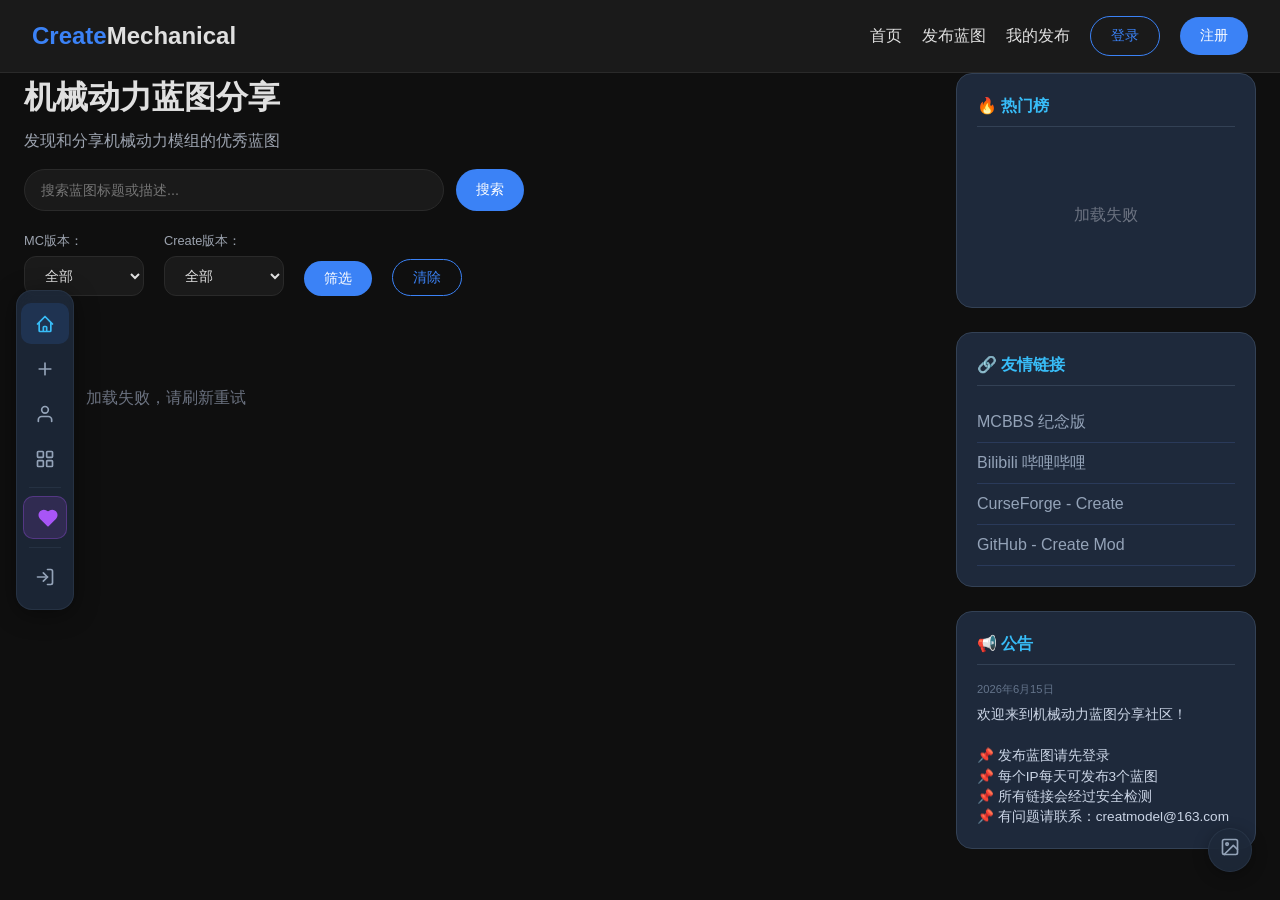
==== index.html @ 3b10e041 "update index.html" ====
<!DOCTYPE html>
<html lang="zh-CN">
<head>
    <meta charset="UTF-8">
    <meta name="viewport" content="width=device-width, initial-scale=1.0">
    <title>机械动力蓝图分享社区 - 免费下载Create Mod蓝图</title>
    <meta name="description" content="机械动力（Create Mod）蓝图分享平台，免费下载、安全检测、无需登录即可浏览。">
    <meta name="keywords" content="机械动力, Create Mod, 蓝图, 我的世界蓝图, 机械动力蓝图">
    <link rel="stylesheet" href="style.css">
    <link rel="icon" type="image/svg+xml" href="page.svg">
    <!-- 侧边栏特有样式a -->
    <style>
        .sidebar-card {
            background: #1e293b;
            border: 1px solid #334155;
            border-radius: 16px;
            padding: 20px;
            margin-bottom: 24px;
        }
        .sidebar-card h3 {
            color: #38bdf8;
            font-size: 1rem;
            margin-bottom: 16px;
            padding-bottom: 8px;
            border-bottom: 1px solid #334155;
        }
        .hot-item {
            display: flex;
            gap: 12px;
            padding: 10px 0;
            border-bottom: 1px solid #2a3a5a;
            text-decoration: none;
            transition: background 0.2s;
        }
        .hot-item:hover {
            background: #0f172a;
            margin: 0 -8px;
            padding: 10px 8px;
            border-radius: 8px;
        }
        .hot-rank {
            width: 28px;
            height: 28px;
            background: #0f172a;
            border-radius: 8px;
            display: flex;
            align-items: center;
            justify-content: center;
            font-size: 0.8rem;
            font-weight: bold;
            color: #38bdf8;
        }
        .hot-rank.top1 { background: #f97316; color: white; }
        .hot-rank.top2 { background: #3b82f6; color: white; }
        .hot-rank.top3 { background: #22c55e; color: white; }
        .hot-info {
            flex: 1;
        }
        .hot-title {
            font-size: 0.85rem;
            color: #e2e8f0;
            margin-bottom: 4px;
            display: block;
        }
        .hot-meta {
            font-size: 0.7rem;
            color: #64748b;
        }
        .friend-link {
            display: block;
            padding: 8px 0;
            color: #94a3b8;
            text-decoration: none;
            transition: color 0.2s;
            border-bottom: 1px solid #2a3a5a;
        }
        .friend-link:hover {
            color: #38bdf8;
        }
        .announcement {
            font-size: 0.85rem;
            color: #cbd5e6;
            line-height: 1.5;
        }
        .announcement-date {
            font-size: 0.7rem;
            color: #64748b;
            margin-bottom: 8px;
        }
    </style>
</head>
<body>
    <nav class="navbar">
        <div class="logo">
            Create<span>Mechanical</span>
        </div>
        <div class="nav-links">
            <a href="index.html" class="nav-link">首页</a>
            <a href="publish.html" class="nav-link">发布蓝图</a>
            <a href="profile.html" class="nav-link">我的发布</a>
            <a href="login.html" class="btn btn-outline">登录</a>
            <a href="register.html" class="btn btn-primary">注册</a>
        </div>
    </nav>

    <div class="main-layout">
        <!-- 主内容区 -->
        <div class="content">
            <h1 style="margin-bottom: 8px;">机械动力蓝图分享</h1>
            <p style="color: #9ca3af; margin-bottom: 16px;">发现和分享机械动力模组的优秀蓝图</p>

            <!-- 搜索栏 -->
            <div class="search-bar">
                <input type="text" id="searchInput" class="search-input" placeholder="搜索蓝图标题或描述..." autocomplete="off">
                <button id="searchBtn" class="btn btn-primary">搜索</button>
                <button id="clearSearchBtn" class="btn btn-outline" style="display: none;">清空</button>
            </div>

            <!-- 版本筛选栏 -->
            <div class="filter-bar">
                <div class="filter-group">
                    <label>MC版本：</label>
                    <select id="filterMcVersion" class="filter-select">
                        <option value="">全部</option>
                        <option value="1.21.1">1.21.1</option>
                        <option value="1.20.1">1.20.1</option>
                        <option value="1.19.2">1.19.2</option>
                        <option value="1.18.2">1.18.2</option>
                        <option value="1.16.5">1.16.5</option>
                    </select>
                </div>
                <div class="filter-group">
                    <label>Create版本：</label>
                    <select id="filterCreateVersion" class="filter-select">
                        <option value="">全部</option>
                        <option value="6.0.10">6.0.10</option>
                        <option value="6.0.9">6.0.9</option>
                        <option value="6.0.8">6.0.8</option>
                        <option value="6.0.7">6.0.7</option>
                        <option value="6.0.6">6.0.6</option>
                        <option value="6.0.5">6.0.5</option>
                        <option value="6.0.4">6.0.4</option>
                        <option value="6.0.3">6.0.3</option>
                        <option value="6.0.2">6.0.2</option>
                        <option value="6.0.1">6.0.1</option>
                        <option value="6.0.0">6.0.0</option>
                        <option value="0.5.1">0.5.1</option>
                    </select>
                </div>
                <button id="filterBtn" class="btn btn-primary">筛选</button>
                <button id="clearFilterBtn" class="btn btn-outline">清除</button>
            </div>

            <!-- 搜索结果提示 -->
            <div id="searchInfo" class="search-info" style="display: none;"></div>

            <!-- 蓝图列表 -->
            <div id="blueprintGrid" class="blueprint-grid">
                <div class="loading">加载中...</div>
            </div>

            <!-- 分页 -->
            <div id="pagination" class="pagination"></div>
        </div>

        <!-- 侧边栏 -->
        <div class="sidebar">
            <!-- 热门榜 -->
            <div class="sidebar-card">
                <h3>🔥 热门榜</h3>
                <div id="hotList">
                    <div class="loading">加载中...</div>
                </div>
            </div>

            <!-- 友情链接 -->
            <div class="sidebar-card">
                <h3>🔗 友情链接</h3>
                <div id="friendLinks">
                    <a href="https://www.mcbbs.co/" target="_blank" class="friend-link">MCBBS 纪念版</a>
                    <a href="https://www.bilibili.com/" target="_blank" class="friend-link">Bilibili 哔哩哔哩</a>
                    <a href="https://www.curseforge.com/minecraft/mc-mods/create" target="_blank" class="friend-link">CurseForge - Create</a>
                    <a href="https://github.com/Creators-of-Create/Create" target="_blank" class="friend-link">GitHub - Create Mod</a>
                </div>
            </div>

            <!-- 公告栏 -->
            <div class="sidebar-card">
                <h3>📢 公告</h3>
                <div id="announcement">
                    <div class="announcement-date">2026年6月15日</div>
                    <div class="announcement">
                        欢迎来到机械动力蓝图分享社区！<br><br>
                        📌 发布蓝图请先登录<br>
                        📌 每个IP每天可发布3个蓝图<br>
                        📌 所有链接会经过安全检测<br>
                        📌 有问题请联系：creatmodel@163.com
                    </div>
                </div>
            </div>
        </div>
    </div>

    <script src="script.js"></script>
    <script src="sidebar.js"></script>
    <script>
        let currentKeyword = '';
        let currentMcVersion = '';
        let currentCreateVersion = '';
        let currentPage = 1;
        let totalPages = 1;

        async function loadBlueprints(page = 1) {
            const grid = document.getElementById('blueprintGrid');
            const searchInfo = document.getElementById('searchInfo');
            grid.innerHTML = '<div class="loading">加载中...</div>';
            
            try {
                let url;
                if (currentKeyword) {
                    url = `${API_URL}/blueprints/search?q=${encodeURIComponent(currentKeyword)}&page=${page}&limit=12`;
                    if (currentMcVersion) url += `&mc_version=${encodeURIComponent(currentMcVersion)}`;
                    if (currentCreateVersion) url += `&create_version=${encodeURIComponent(currentCreateVersion)}`;
                    searchInfo.style.display = 'block';
                    searchInfo.innerHTML = `搜索 "${currentKeyword}" 的结果：`;
                } else {
                    url = `${API_URL}/blueprints?page=${page}&limit=12`;
                    if (currentMcVersion) url += `&mc_version=${encodeURIComponent(currentMcVersion)}`;
                    if (currentCreateVersion) url += `&create_version=${encodeURIComponent(currentCreateVersion)}`;
                    searchInfo.style.display = 'none';
                }
                
                const response = await fetch(url);
                const result = await response.json();
                
                if (result.success && result.data.length > 0) {
                    grid.innerHTML = '';
                    result.data.forEach(bp => {
                        grid.innerHTML += `
                            <div class="blueprint-card">
                                ${bp.preview_image ? `<img src="${bp.preview_image}" class="blueprint-image" alt="${escapeHtml(bp.title)}">` : ''}
                                <div class="blueprint-title">${escapeHtml(bp.title)}</div>
                                <div class="blueprint-description">${escapeHtml(bp.description || '暂无描述')}</div>
                                <div class="blueprint-meta">
                                    <span>发布者: ${escapeHtml(bp.username)}</span>
                                    <span>${formatDate(bp.upload_time || bp.created_at)}</span>
                                </div>
                                <div class="blueprint-versions">
                                    MC: ${escapeHtml(bp.mc_version || '?')} | Create: ${escapeHtml(bp.create_version || '?')}
                                </div>
                                <div class="blueprint-stats">
                                    <span>浏览 ${bp.views || 0}</span>
                                    <span>点赞 ${bp.likes || 0}</span>
                                </div>
                                <a href="blueprint.html?id=${bp.id}" class="blueprint-link">查看详情 →</a>
                            </div>
                        `;
                    });
                    
                    totalPages = Math.ceil(result.total / 12);
                    renderPagination();
                } else {
                    if (currentKeyword) {
                        grid.innerHTML = '<div class="empty">没有找到相关蓝图，试试其他关键词吧</div>';
                    } else {
                        grid.innerHTML = '<div class="empty">暂无蓝图，快来发布第一个吧</div>';
                    }
                    document.getElementById('pagination').innerHTML = '';
                }
            } catch (error) {
                grid.innerHTML = '<div class="empty">加载失败，请刷新重试</div>';
            }
        }

        function renderPagination() {
            const container = document.getElementById('pagination');
            if (totalPages <= 1) {
                container.innerHTML = '';
                return;
            }
            
            let html = '';
            for (let i = 1; i <= totalPages; i++) {
                html += `<button class="page-btn ${i === currentPage ? 'active' : ''}" onclick="goToPage(${i})">${i}</button>`;
            }
            container.innerHTML = html;
        }

        function goToPage(page) {
            currentPage = page;
            loadBlueprints(page);
            window.scrollTo({ top: 0, behavior: 'smooth' });
        }

        // 加载热门榜
        async function loadHotList() {
            const container = document.getElementById('hotList');
            try {
                const response = await fetch(`${API_URL}/blueprints/hot`);
                const result = await response.json();
                if (result.success && result.data.length > 0) {
                    let html = '';
                    result.data.forEach((item, index) => {
                        let rankClass = '';
                        if (index === 0) rankClass = 'top1';
                        else if (index === 1) rankClass = 'top2';
                        else if (index === 2) rankClass = 'top3';
                        
                        html += `
                            <a href="blueprint.html?id=${item.id}" class="hot-item">
                                <div class="hot-rank ${rankClass}">${index + 1}</div>
                                <div class="hot-info">
                                    <div class="hot-title">${escapeHtml(item.title)}</div>
                                    <div class="hot-meta">❤️ ${item.likes || 0} · ${escapeHtml(item.username)}</div>
                                </div>
                            </a>
                        `;
                    });
                    container.innerHTML = html;
                } else {
                    container.innerHTML = '<div class="empty">暂无数据</div>';
                }
            } catch (error) {
                container.innerHTML = '<div class="empty">加载失败</div>';
            }
        }

        // 搜索
        document.getElementById('searchBtn').addEventListener('click', () => {
            const keyword = document.getElementById('searchInput').value.trim();
            currentKeyword = keyword;
            currentPage = 1;
            
            const clearBtn = document.getElementById('clearSearchBtn');
            if (keyword) {
                clearBtn.style.display = 'inline-block';
            } else {
                clearBtn.style.display = 'none';
            }
            
            loadBlueprints(1);
        });

        // 清空搜索
        document.getElementById('clearSearchBtn').addEventListener('click', () => {
            document.getElementById('searchInput').value = '';
            currentKeyword = '';
            currentPage = 1;
            document.getElementById('clearSearchBtn').style.display = 'none';
            loadBlueprints(1);
        });

        // 回车搜索
        document.getElementById('searchInput').addEventListener('keypress', (e) => {
            if (e.key === 'Enter') {
                document.getElementById('searchBtn').click();
            }
        });

        // 筛选
        document.getElementById('filterBtn').addEventListener('click', () => {
            currentMcVersion = document.getElementById('filterMcVersion').value;
            currentCreateVersion = document.getElementById('filterCreateVersion').value;
            currentPage = 1;
            loadBlueprints(1);
        });

        // 清除筛选
        document.getElementById('clearFilterBtn').addEventListener('click', () => {
            document.getElementById('filterMcVersion').value = '';
            document.getElementById('filterCreateVersion').value = '';
            currentMcVersion = '';
            currentCreateVersion = '';
            currentPage = 1;
            loadBlueprints(1);
        });

        function escapeHtml(str) {
            if (!str) return '';
            return str.replace(/[&<>]/g, function(m) {
                if (m === '&') return '&amp;';
                if (m === '<') return '&lt;';
                if (m === '>') return '&gt;';
                return m;
            });
        }

        function formatDate(dateString) {
            if (!dateString) return '未知时间';
            const date = new Date(dateString);
            if (isNaN(date.getTime())) return '时间错误';
            return `${date.getFullYear()}-${date.getMonth() + 1}-${date.getDate()}`;
        }

        updateNavbar();
        loadBlueprints();
        loadHotList();
    </script>
</body>
</html>
---- style.css ----
* {
    margin: 0;
    padding: 0;
    box-sizing: border-box;
}

body {
    font-family: -apple-system, BlinkMacSystemFont, 'Segoe UI', Roboto, Helvetica, Arial, sans-serif;
    background: #0f0f0f;
    color: #e0e0e0;
    line-height: 1.5;
}

a {
    color: #3b82f6;
    text-decoration: none;
}

a:hover {
    text-decoration: underline;
}

/* 导航栏 */
.navbar {
    background: #1a1a1a;
    border-bottom: 1px solid #2a2a2a;
    padding: 16px 32px;
    display: flex;
    justify-content: space-between;
    align-items: center;
    flex-wrap: wrap;
    gap: 16px;
    position: sticky;
    top: 0;
    z-index: 100;
}

.logo {
    font-size: 1.5rem;
    font-weight: 700;
    color: #3b82f6;
}

.logo span {
    color: #e0e0e0;
}

.nav-links {
    display: flex;
    gap: 20px;
    align-items: center;
    flex-wrap: wrap;
}

.nav-link {
    color: #e0e0e0;
    transition: color 0.2s;
}

.nav-link:hover {
    color: #3b82f6;
    text-decoration: none;
}

/* 按钮 */
.btn {
    padding: 8px 20px;
    border-radius: 40px;
    border: none;
    cursor: pointer;
    font-size: 0.9rem;
    font-weight: 500;
    transition: all 0.2s;
}

.btn-primary {
    background: #3b82f6;
    color: white;
}

.btn-primary:hover {
    background: #2563eb;
}

.btn-outline {
    background: transparent;
    border: 1px solid #3b82f6;
    color: #3b82f6;
}

.btn-outline:hover {
    background: #3b82f6;
    color: white;
}

.btn-danger {
    background: #ef4444;
    color: white;
}

.btn-danger:hover {
    background: #dc2626;
}

.btn-secondary {
    background: #2a2a2a;
    color: #e0e0e0;
}

.btn-secondary:hover {
    background: #3a3a3a;
}

/* 主布局 - 响应式宽屏 */
.main-layout {
    display: flex;
    gap: 32px;
    width: 100%;
    padding: 0 24px;
    max-width: 100%;
}

@media (min-width: 1600px) {
    .main-layout {
        max-width: 1400px;
        margin: 0 auto;
        padding: 0;
    }
}

@media (min-width: 1920px) {
    .main-layout {
        max-width: 1600px;
    }
}

/* 内容区 */
.content {
    flex: 3;
    min-width: 0;
}

/* 侧边栏 */
.sidebar {
    flex: 1;
    min-width: 260px;
}

.sidebar-card {
    background: #1e293b;
    border: 1px solid #334155;
    border-radius: 16px;
    padding: 20px;
    margin-bottom: 24px;
}

.sidebar-card h3 {
    color: #38bdf8;
    font-size: 1rem;
    margin-bottom: 16px;
    padding-bottom: 8px;
    border-bottom: 1px solid #334155;
}

/* 容器 */
.container {
    width: 100%;
    padding: 40px 24px;
}

@media (min-width: 1600px) {
    .container {
        max-width: 1400px;
        margin: 0 auto;
        padding: 40px 0;
    }
}

/* 蓝图网格 - 响应式 */
.blueprint-grid {
    display: grid;
    grid-template-columns: repeat(auto-fill, minmax(280px, 1fr));
    gap: 24px;
    margin-top: 24px;
}

@media (min-width: 1600px) {
    .blueprint-grid {
        grid-template-columns: repeat(auto-fill, minmax(320px, 1fr));
        gap: 28px;
    }
}

/* 蓝图卡片 */
.blueprint-card {
    background: #1a1a1a;
    border: 1px solid #2a2a2a;
    border-radius: 16px;
    padding: 20px;
    transition: transform 0.2s, border-color 0.2s;
}

.blueprint-card:hover {
    transform: translateY(-4px);
    border-color: #3b82f6;
}

.blueprint-image {
    width: 100%;
    height: 140px;
    object-fit: cover;
    border-radius: 8px;
    margin-bottom: 12px;
}

.blueprint-title {
    font-size: 1.1rem;
    font-weight: 600;
    margin-bottom: 8px;
    color: white;
    line-height: 1.4;
}

.blueprint-description {
    font-size: 0.85rem;
    color: #9ca3af;
    margin-bottom: 12px;
    display: -webkit-box;
    -webkit-line-clamp: 2;
    -webkit-box-orient: vertical;
    overflow: hidden;
}

.blueprint-meta {
    display: flex;
    gap: 16px;
    font-size: 0.7rem;
    color: #6b7280;
    margin-bottom: 8px;
    flex-wrap: wrap;
}

.blueprint-versions {
    font-size: 0.7rem;
    color: #6b7280;
    margin: 8px 0;
}

.blueprint-stats {
    display: flex;
    gap: 16px;
    font-size: 0.7rem;
    color: #6b7280;
    margin-top: 8px;
}

.blueprint-link {
    display: inline-block;
    margin-top: 12px;
    font-size: 0.8rem;
}

/* 热门榜 */
.hot-item {
    display: flex;
    gap: 12px;
    padding: 10px 0;
    border-bottom: 1px solid #2a3a5a;
    text-decoration: none;
    transition: background 0.2s;
}

.hot-item:hover {
    background: #0f172a;
    margin: 0 -8px;
    padding: 10px 8px;
    border-radius: 8px;
}

.hot-rank {
    width: 28px;
    height: 28px;
    background: #0f172a;
    border-radius: 8px;
    display: flex;
    align-items: center;
    justify-content: center;
    font-size: 0.8rem;
    font-weight: bold;
    color: #38bdf8;
}

.hot-rank.top1 { background: #f97316; color: white; }
.hot-rank.top2 { background: #3b82f6; color: white; }
.hot-rank.top3 { background: #22c55e; color: white; }

.hot-info {
    flex: 1;
}

.hot-title {
    font-size: 0.85rem;
    color: #e2e8f0;
    margin-bottom: 4px;
    display: block;
}

.hot-meta {
    font-size: 0.7rem;
    color: #64748b;
}

/* 友情链接 */
.friend-link {
    display: block;
    padding: 8px 0;
    color: #94a3b8;
    text-decoration: none;
    transition: color 0.2s;
    border-bottom: 1px solid #2a3a5a;
}

.friend-link:hover {
    color: #38bdf8;
}

/* 公告 */
.announcement {
    font-size: 0.85rem;
    color: #cbd5e6;
    line-height: 1.5;
}

.announcement-date {
    font-size: 0.7rem;
    color: #64748b;
    margin-bottom: 8px;
}

/* 表单 */
.form-card {
    background: #1a1a1a;
    border: 1px solid #2a2a2a;
    border-radius: 16px;
    padding: 32px;
    max-width: 600px;
    margin: 0 auto;
}

.form-group {
    margin-bottom: 20px;
}

.form-group label {
    display: block;
    margin-bottom: 8px;
    font-weight: 500;
}

.form-group input,
.form-group textarea,
.form-group select {
    width: 100%;
    padding: 12px 16px;
    background: #0f0f0f;
    border: 1px solid #2a2a2a;
    border-radius: 12px;
    color: #e0e0e0;
    font-size: 0.9rem;
}

.form-group input:focus,
.form-group textarea:focus,
.form-group select:focus {
    outline: none;
    border-color: #3b82f6;
}

.form-group textarea {
    resize: vertical;
    min-height: 100px;
}

.checkbox-group {
    display: flex;
    align-items: center;
    gap: 12px;
}

.checkbox-group input {
    width: auto;
}

/* 搜索和筛选 */
.search-bar {
    display: flex;
    gap: 12px;
    margin: 0 0 20px;
    max-width: 500px;
}

.search-input {
    flex: 1;
    padding: 12px 16px;
    background: #1a1a1a;
    border: 1px solid #2a2a2a;
    border-radius: 40px;
    color: #e0e0e0;
    font-size: 0.9rem;
}

.search-input:focus {
    outline: none;
    border-color: #3b82f6;
}

.filter-bar {
    display: flex;
    gap: 20px;
    margin: 20px 0 30px;
    flex-wrap: wrap;
    align-items: flex-end;
}

.filter-group {
    display: flex;
    flex-direction: column;
    gap: 6px;
}

.filter-group label {
    font-size: 0.8rem;
    color: #9ca3af;
}

.filter-select {
    padding: 10px 16px;
    background: #1a1a1a;
    border: 1px solid #2a2a2a;
    border-radius: 12px;
    color: #e0e0e0;
    font-size: 0.9rem;
    cursor: pointer;
    min-width: 120px;
}

.filter-select:focus {
    outline: none;
    border-color: #3b82f6;
}

.search-info {
    font-size: 0.8rem;
    color: #6b7280;
    margin-bottom: 16px;
}

/* 分页 */
.pagination {
    display: flex;
    justify-content: center;
    gap: 8px;
    margin-top: 40px;
    flex-wrap: wrap;
}

.page-btn {
    padding: 8px 12px;
    background: #1a1a1a;
    border: 1px solid #2a2a2a;
    border-radius: 8px;
    color: #e0e0e0;
    cursor: pointer;
}

.page-btn.active {
    background: #3b82f6;
    border-color: #3b82f6;
}

.page-btn:hover:not(.active) {
    background: #2a2a2a;
}

/* 详情页 */
.detail-card {
    background: #1a1a1a;
    border: 1px solid #2a2a2a;
    border-radius: 16px;
    padding: 32px;
}

.detail-title {
    font-size: 2rem;
    margin-bottom: 16px;
    color: white;
}

.detail-meta {
    display: flex;
    gap: 24px;
    margin-bottom: 20px;
    padding-bottom: 16px;
    border-bottom: 1px solid #2a2a2a;
    font-size: 0.85rem;
    color: #6b7280;
    flex-wrap: wrap;
}

.detail-versions {
    background: #0f172a;
    padding: 8px 12px;
    border-radius: 8px;
    margin: 12px 0;
    font-size: 0.85rem;
    color: #9ca3af;
}

.detail-image {
    max-width: 100%;
    border-radius: 12px;
    margin-bottom: 16px;
}

.detail-description {
    margin-bottom: 24px;
    line-height: 1.6;
}

.detail-link {
    margin-bottom: 24px;
}

.detail-link a {
    word-break: break-all;
}

/* 弹窗 */
.modal {
    display: none;
    position: fixed;
    top: 0;
    left: 0;
    width: 100%;
    height: 100%;
    background: rgba(0,0,0,0.8);
    z-index: 1000;
    justify-content: center;
    align-items: center;
}

.modal.show {
    display: flex;
}

.modal-content {
    background: #1a1a1a;
    border-radius: 16px;
    padding: 28px;
    max-width: 500px;
    width: 90%;
}

/* 消息提示 */
.message {
    position: fixed;
    top: 80px;
    right: 20px;
    padding: 12px 20px;
    border-radius: 12px;
    background: #1a1a1a;
    border: 1px solid #2a2a2a;
    z-index: 1000;
    animation: slideIn 0.3s ease;
}

.message.success {
    border-color: #22c55e;
    color: #22c55e;
}

.message.error {
    border-color: #ef4444;
    color: #ef4444;
}

@keyframes slideIn {
    from {
        transform: translateX(100%);
        opacity: 0;
    }
    to {
        transform: translateX(0);
        opacity: 1;
    }
}

/* 状态 */
.loading {
    text-align: center;
    padding: 60px;
    color: #6b7280;
}

.empty {
    text-align: center;
    padding: 60px;
    color: #6b7280;
}

/* 响应式 - 移动端 */
@media (max-width: 768px) {
    .navbar {
        flex-direction: column;
        text-align: center;
    }
    
    .main-layout {
        flex-direction: column;
        padding: 0 16px;
    }
    
    .sidebar {
        order: -1;
    }
    
    .blueprint-grid {
        grid-template-columns: 1fr;
        gap: 16px;
    }
    
    .detail-title {
        font-size: 1.5rem;
    }
    
    .filter-bar {
        flex-direction: column;
        align-items: stretch;
    }
    
    .filter-group {
        width: 100%;
    }
    
    .filter-select {
        width: 100%;
    }
    
    .search-bar {
        max-width: 100%;
    }
    
    .container {
        padding: 24px 16px;
    }
}
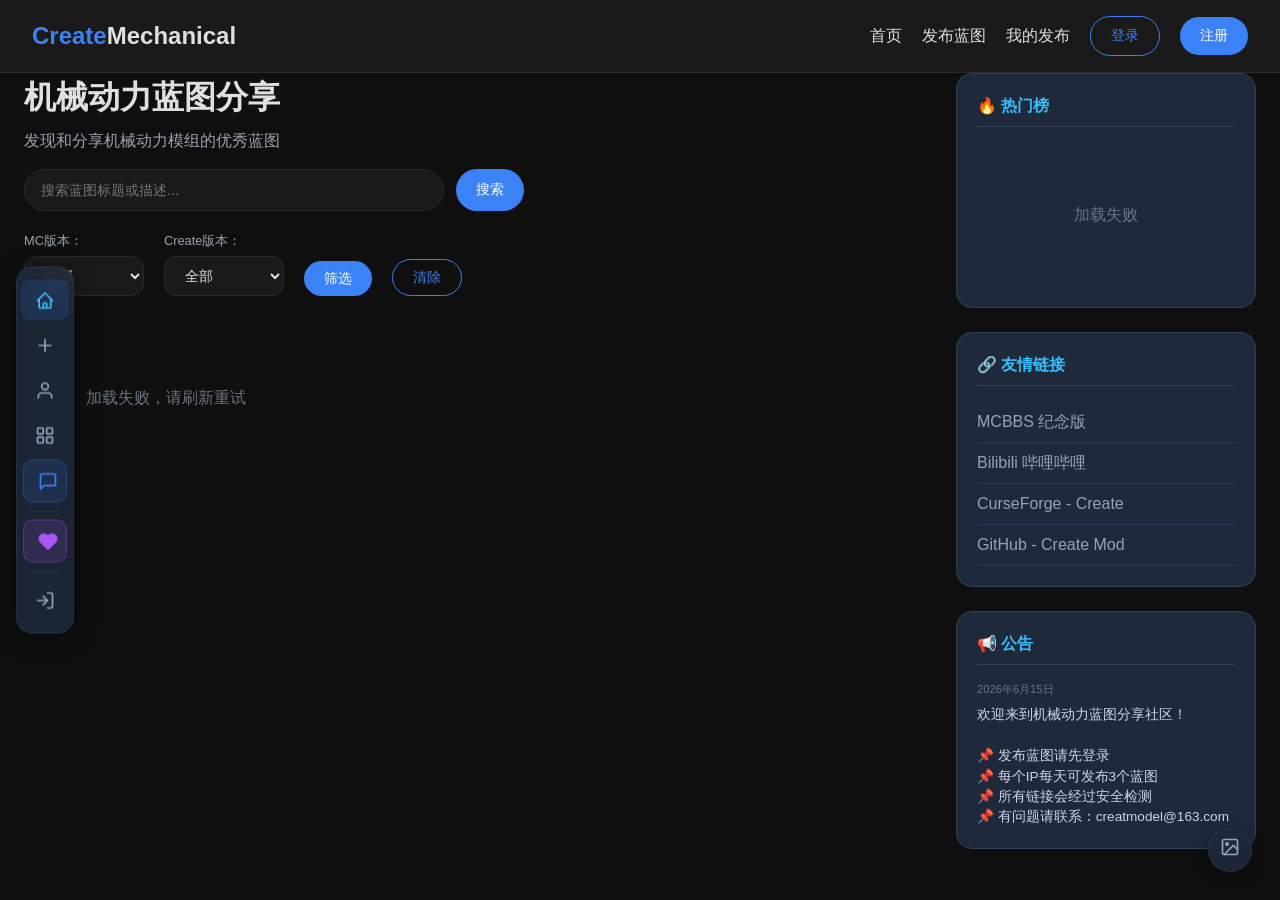
==== commit 3adadbda: "Update index.html" ====
--- a/index.html
+++ b/index.html
@@ -248,10 +248,6 @@
                                 <div class="blueprint-versions">
                                     MC: ${escapeHtml(bp.mc_version || '?')} | Create: ${escapeHtml(bp.create_version || '?')}
                                 </div>
-                                <div class="blueprint-stats">
-                                    <span>浏览 ${bp.views || 0}</span>
-                                    <span>点赞 ${bp.likes || 0}</span>
-                                </div>
                                 <a href="blueprint.html?id=${bp.id}" class="blueprint-link">查看详情 →</a>
                             </div>
                         `;
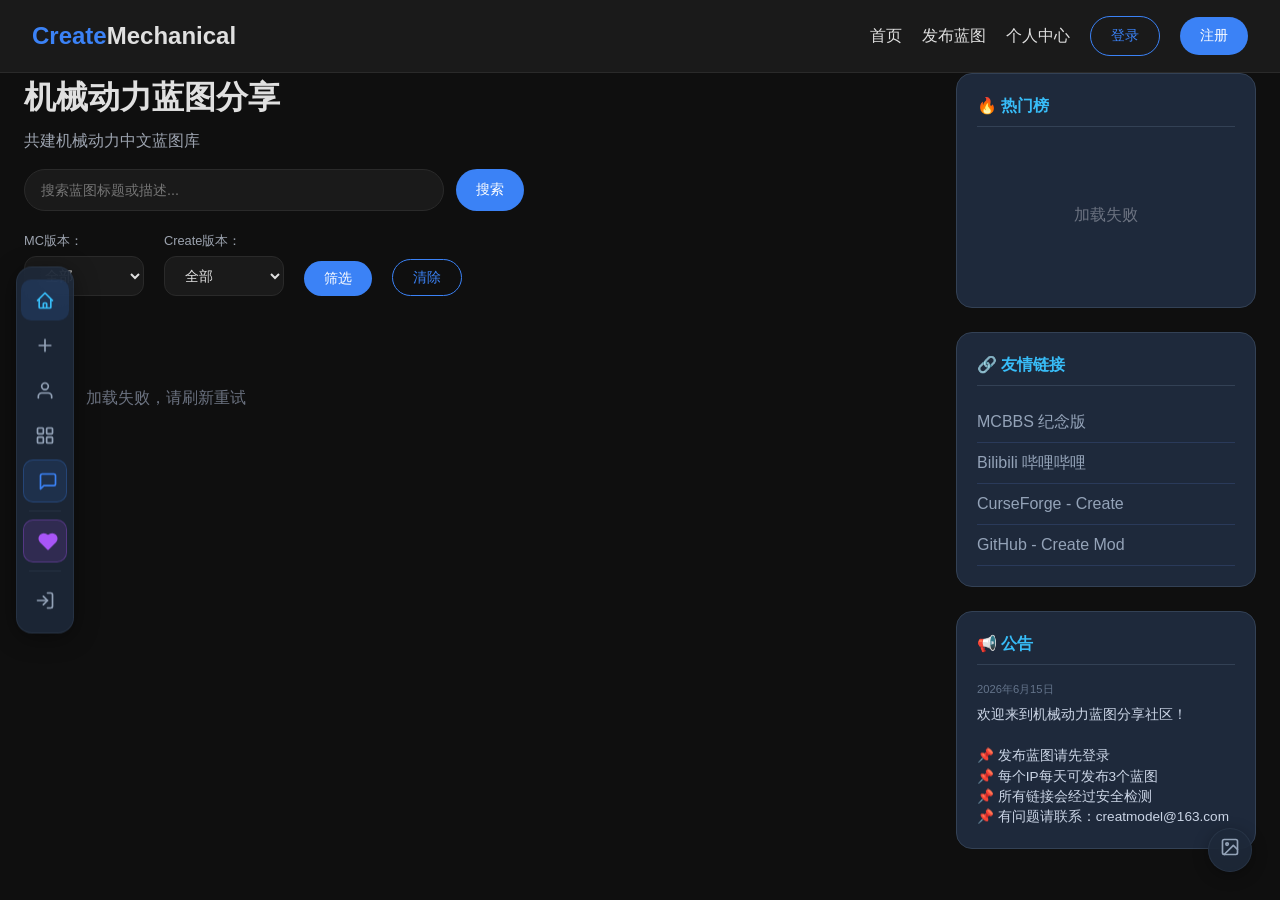
==== commit b8346848: "texts" ====
--- a/index.html
+++ b/index.html
@@ -97,7 +97,7 @@
         <div class="nav-links">
             <a href="index.html" class="nav-link">首页</a>
             <a href="publish.html" class="nav-link">发布蓝图</a>
-            <a href="profile.html" class="nav-link">我的发布</a>
+            <a href="profile.html" class="nav-link">个人中心</a>
             <a href="login.html" class="btn btn-outline">登录</a>
             <a href="register.html" class="btn btn-primary">注册</a>
         </div>
@@ -107,7 +107,7 @@
         <!-- 主内容区 -->
         <div class="content">
             <h1 style="margin-bottom: 8px;">机械动力蓝图分享</h1>
-            <p style="color: #9ca3af; margin-bottom: 16px;">发现和分享机械动力模组的优秀蓝图</p>
+            <p style="color: #9ca3af; margin-bottom: 16px;">共建机械动力中文蓝图库</p>
 
             <!-- 搜索栏 -->
             <div class="search-bar">
@@ -248,6 +248,9 @@
                                 <div class="blueprint-versions">
                                     MC: ${escapeHtml(bp.mc_version || '?')} | Create: ${escapeHtml(bp.create_version || '?')}
                                 </div>
+                                <div class="blueprint-stats">
+                                    <span>下载 ${bp.downloads || 0}</span>
+                                </div>
                                 <a href="blueprint.html?id=${bp.id}" class="blueprint-link">查看详情 →</a>
                             </div>
                         `;
@@ -307,7 +310,7 @@
                                 <div class="hot-rank ${rankClass}">${index + 1}</div>
                                 <div class="hot-info">
                                     <div class="hot-title">${escapeHtml(item.title)}</div>
-                                    <div class="hot-meta">❤️ ${item.likes || 0} · ${escapeHtml(item.username)}</div>
+                                    <div class="hot-meta">下载 ${item.downloads || 0} · ${escapeHtml(item.username)}</div>
                                 </div>
                             </a>
                         `;
--- a/style.css
+++ b/style.css
@@ -343,7 +343,8 @@
     border: 1px solid #2a2a2a;
     border-radius: 16px;
     padding: 32px;
-    max-width: 600px;
+    width: 800px;
+    max-width: 90%;
     margin: 0 auto;
 }
 
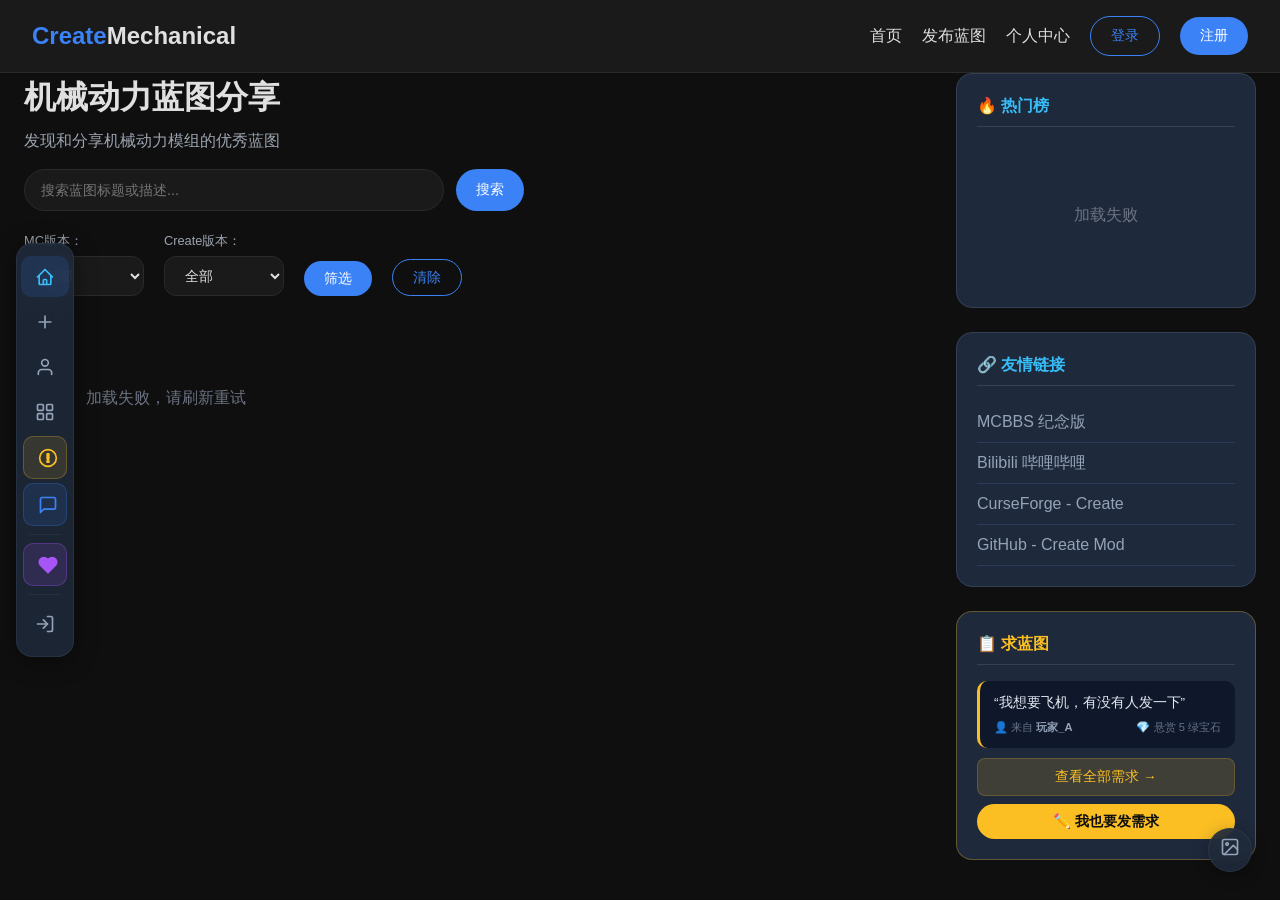
==== commit 25667c51: "qiu" ====
--- a/index.html
+++ b/index.html
@@ -8,7 +8,7 @@
     <meta name="keywords" content="机械动力, Create Mod, 蓝图, 我的世界蓝图, 机械动力蓝图">
     <link rel="stylesheet" href="style.css">
     <link rel="icon" type="image/svg+xml" href="page.svg">
-    <!-- 侧边栏特有样式a -->
+    <!-- 侧边栏特有样式 -->
     <style>
         .sidebar-card {
             background: #1e293b;
@@ -97,7 +97,7 @@
         <div class="nav-links">
             <a href="index.html" class="nav-link">首页</a>
             <a href="publish.html" class="nav-link">发布蓝图</a>
-            <a href="profile.html" class="nav-link">个人中心</a>
+            <a href="profile.html" class="nav-link">我的发布</a>
             <a href="login.html" class="btn btn-outline">登录</a>
             <a href="register.html" class="btn btn-primary">注册</a>
         </div>
@@ -107,7 +107,7 @@
         <!-- 主内容区 -->
         <div class="content">
             <h1 style="margin-bottom: 8px;">机械动力蓝图分享</h1>
-            <p style="color: #9ca3af; margin-bottom: 16px;">共建机械动力中文蓝图库</p>
+            <p style="color: #9ca3af; margin-bottom: 16px;">发现和分享机械动力模组的优秀蓝图</p>
 
             <!-- 搜索栏 -->
             <div class="search-bar">
@@ -184,18 +184,27 @@
                 </div>
             </div>
 
-            <!-- 公告栏 -->
-            <div class="sidebar-card">
-                <h3>📢 公告</h3>
-                <div id="announcement">
-                    <div class="announcement-date">2026年6月15日</div>
-                    <div class="announcement">
-                        欢迎来到机械动力蓝图分享社区！<br><br>
-                        📌 发布蓝图请先登录<br>
-                        📌 每个IP每天可发布3个蓝图<br>
-                        📌 所有链接会经过安全检测<br>
-                        📌 有问题请联系：creatmodel@163.com
+            <!-- ===== 求蓝图入口（替代公告栏） ===== -->
+            <div class="sidebar-card" style="border-color: rgba(251, 191, 36, 0.3);">
+                <h3 style="color: #fbbf24;">📋 求蓝图</h3>
+                <div style="margin-top: 8px;">
+                    <!-- 假消息示例 -->
+                    <div style="background: #0f172a; border-radius: 10px; padding: 12px 14px; margin-bottom: 10px; border-left: 3px solid #fbbf24;">
+                        <div style="font-size: 0.85rem; color: #e2e8f0; font-weight: 500;">
+                            “我想要飞机，有没有人发一下”
+                        </div>
+                        <div style="display: flex; justify-content: space-between; margin-top: 6px; font-size: 0.7rem; color: #64748b;">
+                            <span>👤 来自 <strong style="color: #94a3b8;">玩家_A</strong></span>
+                            <span>💎 悬赏 5 绿宝石</span>
+                        </div>
                     </div>
+                    <!-- 真实需求入口 -->
+                    <a href="requests.html" style="display: block; text-align: center; padding: 8px; background: rgba(251, 191, 36, 0.15); border-radius: 8px; color: #fbbf24; text-decoration: none; transition: background 0.2s; font-size: 0.85rem; border: 1px solid rgba(251, 191, 36, 0.2);">
+                        查看全部需求 →
+                    </a>
+                    <button onclick="location.href='requests.html'" class="btn btn-primary" style="width: 100%; margin-top: 8px; background: #fbbf24; color: #0f0f0f; font-weight: 600;">
+                        ✏️ 我也要发需求
+                    </button>
                 </div>
             </div>
         </div>
